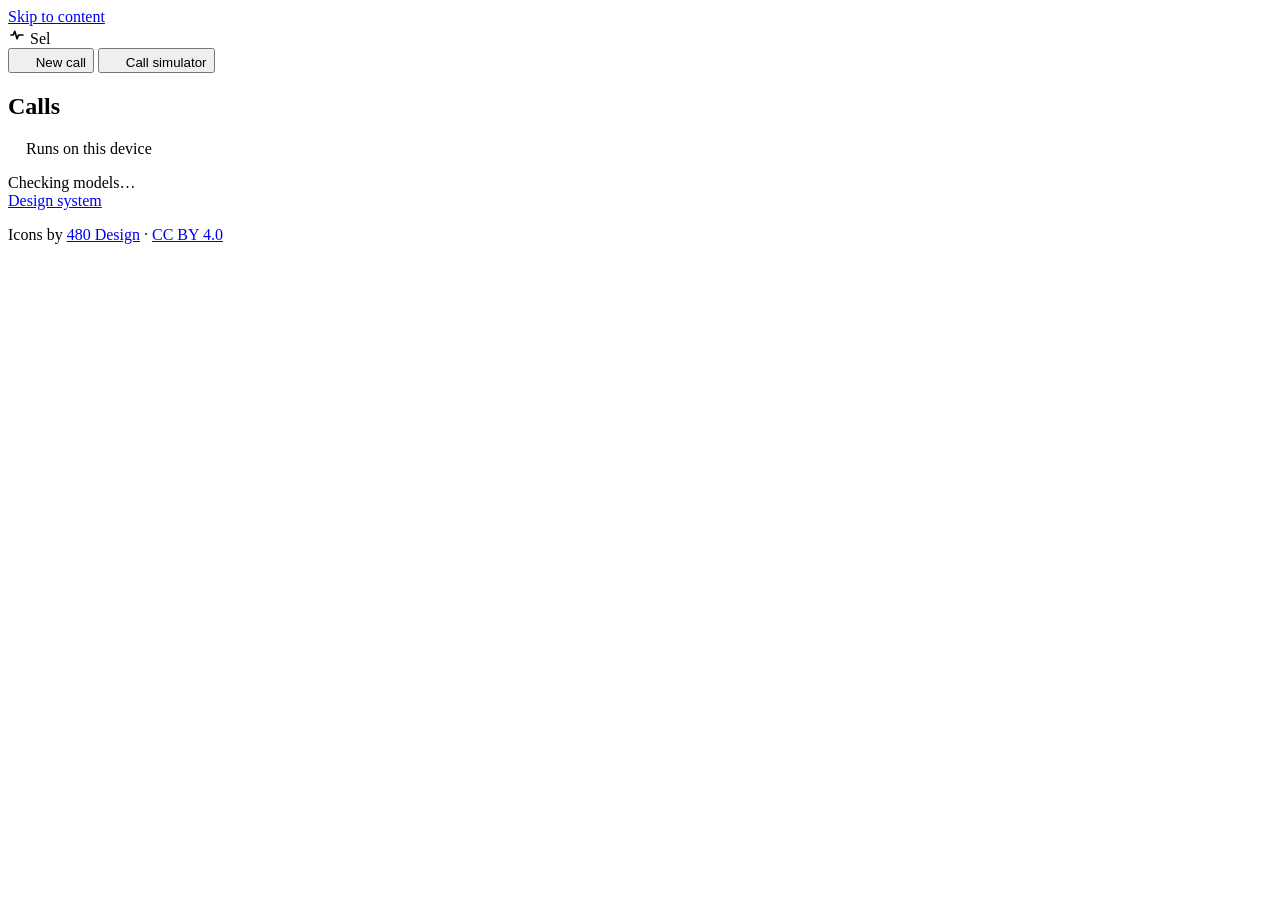
==== sel/web/index.html @ 2fe3b8a2 "Add Sel design system and reusable UI skill" ====
<!doctype html>
<html lang="en">
<head>
  <meta charset="utf-8">
  <meta name="viewport" content="width=device-width, initial-scale=1">
  <title>Sel · Call review</title>
  <link rel="icon" href="data:,">
  <link rel="stylesheet" href="/static/style.css">
  <link rel="prefetch" href="/static/sim.js" as="script">
</head>
<body>
  <a class="skip-link" href="#main">Skip to content</a>

  <div class="shell">
    <aside class="sidebar" aria-label="Sel">
      <div class="brand">
        <span class="brand-mark" aria-hidden="true">
          <svg width="18" height="18" viewBox="0 0 24 24" fill="none" stroke="currentColor" stroke-width="2.2" stroke-linecap="round" stroke-linejoin="round"><path d="M4 12h3l2-5 3 10 2-5h6"/></svg>
        </span>
        <span class="brand-name">Sel</span>
      </div>

      <button type="button" class="primary new-call" id="new-call">
        <svg class="solar-icon" width="16" height="16" viewBox="0 0 24 24" aria-hidden="true" focusable="false"><use href="/static/solar-icons.svg#add"/></svg>
        New call
      </button>
      <button type="button" class="new-sim" id="open-sim" aria-current="false">
        <svg class="solar-icon" width="16" height="16" viewBox="0 0 24 24" aria-hidden="true" focusable="false"><use href="/static/solar-icons.svg#phone"/></svg>
        Call simulator
        <span class="live-dot" aria-hidden="true"></span>
      </button>

      <nav class="nav-section" aria-labelledby="calls-title">
        <h2 id="calls-title" class="nav-title">Calls</h2>
        <p id="list-error" class="form-error" role="alert" hidden></p>
        <ul id="call-list" class="call-list"></ul>
        <p id="list-empty" class="muted small" hidden>No calls yet. Choose New call to add a recording.</p>
      </nav>

      <section class="device-card" aria-labelledby="device-title">
        <p id="device-title" class="device-title">
          <svg class="solar-icon" width="14" height="14" viewBox="0 0 24 24" aria-hidden="true" focusable="false"><use href="/static/solar-icons.svg#lock"/></svg>
          Runs on this device
        </p>
        <div id="health" class="health" role="status" aria-live="polite">Checking models…</div>
      </section>
      <a class="design-system-link" href="/static/design-system.html">Design system</a>
      <p class="icon-credit">Icons by <a href="https://www.figma.com/community/file/1166831539721848736" target="_blank" rel="noopener noreferrer">480 Design</a> · <a href="https://creativecommons.org/licenses/by/4.0/" target="_blank" rel="noopener noreferrer">CC BY 4.0</a></p>
    </aside>

    <div class="workspace">
      <header class="topbar">
        <ol id="steps" class="steps" aria-label="Review progress" hidden></ol>
      </header>
      <main id="main" class="main"></main>
    </div>
  </div>

  <script src="/static/app.js" data-sim="/static/sim.js" data-worklet="/static/pcm-worklet.js"></script>
</body>
</html>
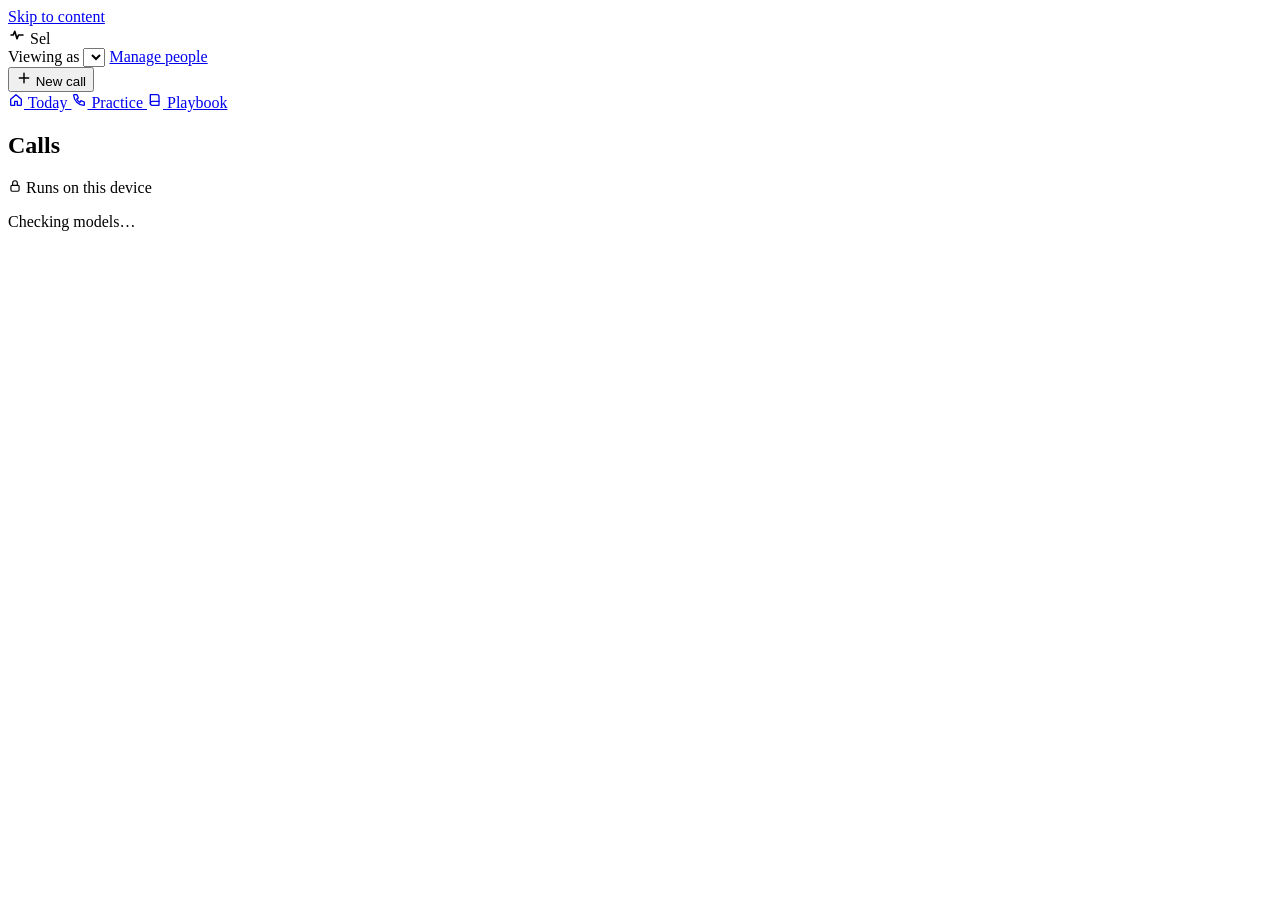
==== commit de76a87b: "Add people, Today, Playbook and rep ownership of calls (work in progress)" ====
--- a/sel/web/index.html
+++ b/sel/web/index.html
@@ -3,10 +3,11 @@
 <head>
   <meta charset="utf-8">
   <meta name="viewport" content="width=device-width, initial-scale=1">
-  <title>Sel · Call review</title>
+  <title>Sel · Sales coaching</title>
   <link rel="icon" href="data:,">
   <link rel="stylesheet" href="/static/style.css">
   <link rel="prefetch" href="/static/sim.js" as="script">
+  <link rel="prefetch" href="/static/coach.js" as="script">
 </head>
 <body>
   <a class="skip-link" href="#main">Skip to content</a>
@@ -20,18 +21,38 @@
         <span class="brand-name">Sel</span>
       </div>
 
+      <div class="viewer">
+        <label for="viewer" class="nav-title">Viewing as</label>
+        <select id="viewer"></select>
+        <a class="viewer-manage small" href="#people">Manage people</a>
+      </div>
+
       <button type="button" class="primary new-call" id="new-call">
-        <svg class="solar-icon" width="16" height="16" viewBox="0 0 24 24" aria-hidden="true" focusable="false"><use href="/static/solar-icons.svg#add"/></svg>
+        <svg width="16" height="16" viewBox="0 0 24 24" fill="none" stroke="currentColor" stroke-width="2.2" stroke-linecap="round" aria-hidden="true"><path d="M12 5v14M5 12h14"/></svg>
         New call
       </button>
-      <button type="button" class="new-sim" id="open-sim" aria-current="false">
-        <svg class="solar-icon" width="16" height="16" viewBox="0 0 24 24" aria-hidden="true" focusable="false"><use href="/static/solar-icons.svg#phone"/></svg>
-        Call simulator
-        <span class="live-dot" aria-hidden="true"></span>
-      </button>
+
+      <nav class="primary-nav" aria-label="Sections">
+        <a href="#today" data-nav="today">
+          <svg width="16" height="16" viewBox="0 0 24 24" fill="none" stroke="currentColor" stroke-width="2" stroke-linecap="round" stroke-linejoin="round" aria-hidden="true"><path d="M4 11l8-7 8 7v8a1 1 0 0 1-1 1h-5v-6h-4v6H5a1 1 0 0 1-1-1z"/></svg>
+          Today
+        </a>
+        <a href="#sim" data-nav="sim" id="open-sim">
+          <svg width="16" height="16" viewBox="0 0 24 24" fill="none" stroke="currentColor" stroke-width="2" stroke-linecap="round" stroke-linejoin="round" aria-hidden="true"><path d="M5 4h4l2 5-2.5 1.5a11 11 0 0 0 5 5L15 13l5 2v4a1 1 0 0 1-1 1A16 16 0 0 1 4 5a1 1 0 0 1 1-1z"/></svg>
+          Practice
+          <span class="live-dot" aria-hidden="true"></span>
+        </a>
+        <a href="#playbook" data-nav="playbook">
+          <svg width="16" height="16" viewBox="0 0 24 24" fill="none" stroke="currentColor" stroke-width="2" stroke-linecap="round" stroke-linejoin="round" aria-hidden="true"><path d="M5 4h10a3 3 0 0 1 3 3v13H8a3 3 0 0 1-3-3z"/><path d="M5 17a3 3 0 0 1 3-3h10"/></svg>
+          Playbook
+        </a>
+      </nav>
 
       <nav class="nav-section" aria-labelledby="calls-title">
-        <h2 id="calls-title" class="nav-title">Calls</h2>
+        <div class="nav-head">
+          <h2 id="calls-title" class="nav-title">Calls</h2>
+          <div class="scope-toggle" id="call-scope" role="group" aria-label="Which calls"></div>
+        </div>
         <p id="list-error" class="form-error" role="alert" hidden></p>
         <ul id="call-list" class="call-list"></ul>
         <p id="list-empty" class="muted small" hidden>No calls yet. Choose New call to add a recording.</p>
@@ -39,13 +60,11 @@
 
       <section class="device-card" aria-labelledby="device-title">
         <p id="device-title" class="device-title">
-          <svg class="solar-icon" width="14" height="14" viewBox="0 0 24 24" aria-hidden="true" focusable="false"><use href="/static/solar-icons.svg#lock"/></svg>
+          <svg width="14" height="14" viewBox="0 0 24 24" fill="none" stroke="currentColor" stroke-width="2" stroke-linecap="round" stroke-linejoin="round" aria-hidden="true"><rect x="5" y="11" width="14" height="10" rx="2"/><path d="M8 11V7a4 4 0 0 1 8 0v4"/></svg>
           Runs on this device
         </p>
         <div id="health" class="health" role="status" aria-live="polite">Checking models…</div>
       </section>
-      <a class="design-system-link" href="/static/design-system.html">Design system</a>
-      <p class="icon-credit">Icons by <a href="https://www.figma.com/community/file/1166831539721848736" target="_blank" rel="noopener noreferrer">480 Design</a> · <a href="https://creativecommons.org/licenses/by/4.0/" target="_blank" rel="noopener noreferrer">CC BY 4.0</a></p>
     </aside>
 
     <div class="workspace">
@@ -56,6 +75,6 @@
     </div>
   </div>
 
-  <script src="/static/app.js" data-sim="/static/sim.js" data-worklet="/static/pcm-worklet.js"></script>
+  <script src="/static/app.js" data-sim="/static/sim.js" data-coach="/static/coach.js" data-worklet="/static/pcm-worklet.js"></script>
 </body>
 </html>
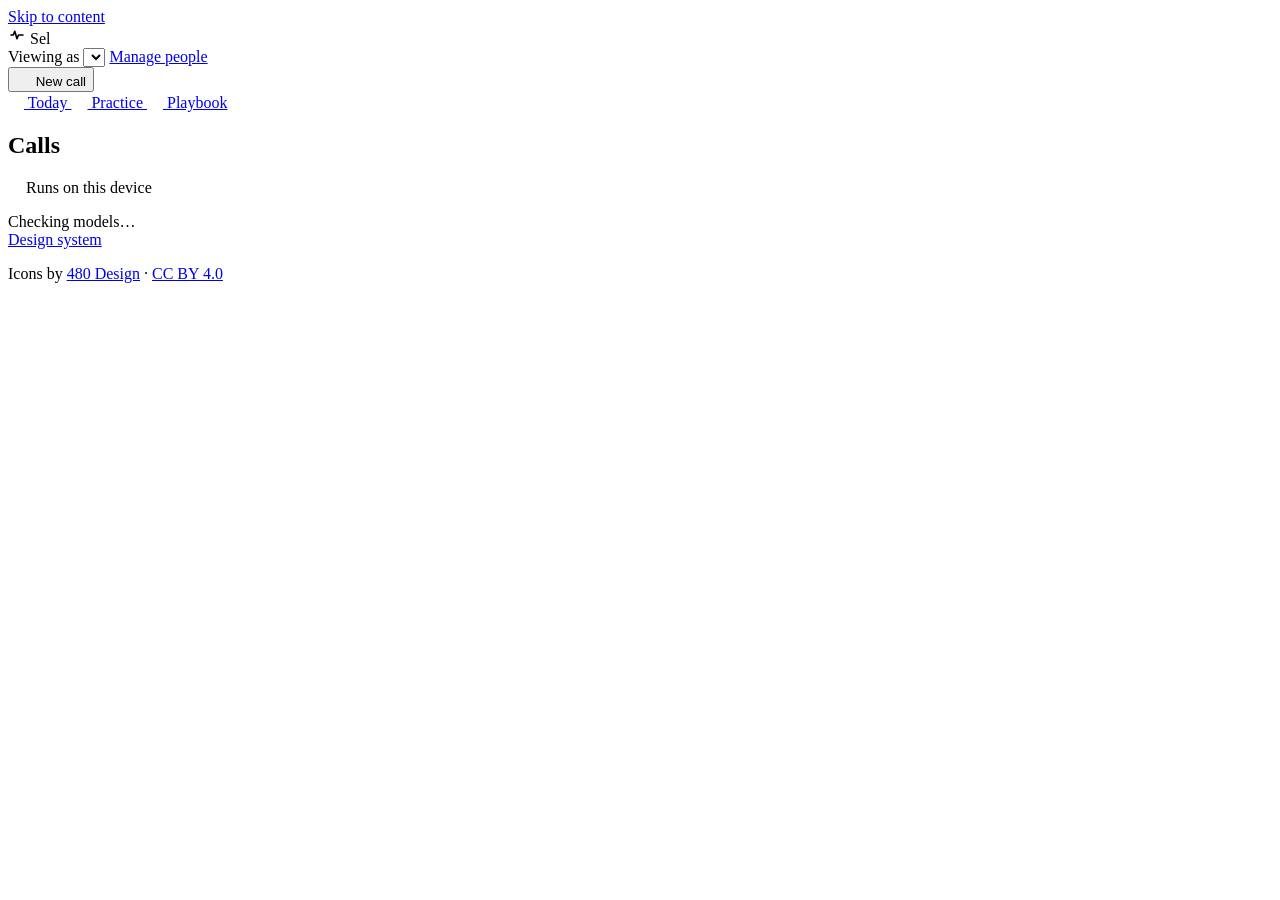
==== commit 8f46c8df: "Merge main's design system; bring Today, Playbook and People onto it Main added the Sel design syste" ====
--- a/sel/web/index.html
+++ b/sel/web/index.html
@@ -28,22 +28,21 @@
       </div>
 
       <button type="button" class="primary new-call" id="new-call">
-        <svg width="16" height="16" viewBox="0 0 24 24" fill="none" stroke="currentColor" stroke-width="2.2" stroke-linecap="round" aria-hidden="true"><path d="M12 5v14M5 12h14"/></svg>
+        <svg class="solar-icon" width="16" height="16" viewBox="0 0 24 24" aria-hidden="true" focusable="false"><use href="/static/solar-icons.svg#add"/></svg>
         New call
       </button>
-
       <nav class="primary-nav" aria-label="Sections">
         <a href="#today" data-nav="today">
-          <svg width="16" height="16" viewBox="0 0 24 24" fill="none" stroke="currentColor" stroke-width="2" stroke-linecap="round" stroke-linejoin="round" aria-hidden="true"><path d="M4 11l8-7 8 7v8a1 1 0 0 1-1 1h-5v-6h-4v6H5a1 1 0 0 1-1-1z"/></svg>
+          <svg class="solar-icon" width="16" height="16" viewBox="0 0 24 24" aria-hidden="true" focusable="false"><use href="/static/solar-icons.svg#calendar"/></svg>
           Today
         </a>
         <a href="#sim" data-nav="sim" id="open-sim">
-          <svg width="16" height="16" viewBox="0 0 24 24" fill="none" stroke="currentColor" stroke-width="2" stroke-linecap="round" stroke-linejoin="round" aria-hidden="true"><path d="M5 4h4l2 5-2.5 1.5a11 11 0 0 0 5 5L15 13l5 2v4a1 1 0 0 1-1 1A16 16 0 0 1 4 5a1 1 0 0 1 1-1z"/></svg>
+          <svg class="solar-icon" width="16" height="16" viewBox="0 0 24 24" aria-hidden="true" focusable="false"><use href="/static/solar-icons.svg#phone"/></svg>
           Practice
           <span class="live-dot" aria-hidden="true"></span>
         </a>
         <a href="#playbook" data-nav="playbook">
-          <svg width="16" height="16" viewBox="0 0 24 24" fill="none" stroke="currentColor" stroke-width="2" stroke-linecap="round" stroke-linejoin="round" aria-hidden="true"><path d="M5 4h10a3 3 0 0 1 3 3v13H8a3 3 0 0 1-3-3z"/><path d="M5 17a3 3 0 0 1 3-3h10"/></svg>
+          <svg class="solar-icon" width="16" height="16" viewBox="0 0 24 24" aria-hidden="true" focusable="false"><use href="/static/solar-icons.svg#doc"/></svg>
           Playbook
         </a>
       </nav>
@@ -60,11 +59,13 @@
 
       <section class="device-card" aria-labelledby="device-title">
         <p id="device-title" class="device-title">
-          <svg width="14" height="14" viewBox="0 0 24 24" fill="none" stroke="currentColor" stroke-width="2" stroke-linecap="round" stroke-linejoin="round" aria-hidden="true"><rect x="5" y="11" width="14" height="10" rx="2"/><path d="M8 11V7a4 4 0 0 1 8 0v4"/></svg>
+          <svg class="solar-icon" width="14" height="14" viewBox="0 0 24 24" aria-hidden="true" focusable="false"><use href="/static/solar-icons.svg#lock"/></svg>
           Runs on this device
         </p>
         <div id="health" class="health" role="status" aria-live="polite">Checking models…</div>
       </section>
+      <a class="design-system-link" href="/static/design-system.html">Design system</a>
+      <p class="icon-credit">Icons by <a href="https://www.figma.com/community/file/1166831539721848736" target="_blank" rel="noopener noreferrer">480 Design</a> · <a href="https://creativecommons.org/licenses/by/4.0/" target="_blank" rel="noopener noreferrer">CC BY 4.0</a></p>
     </aside>
 
     <div class="workspace">
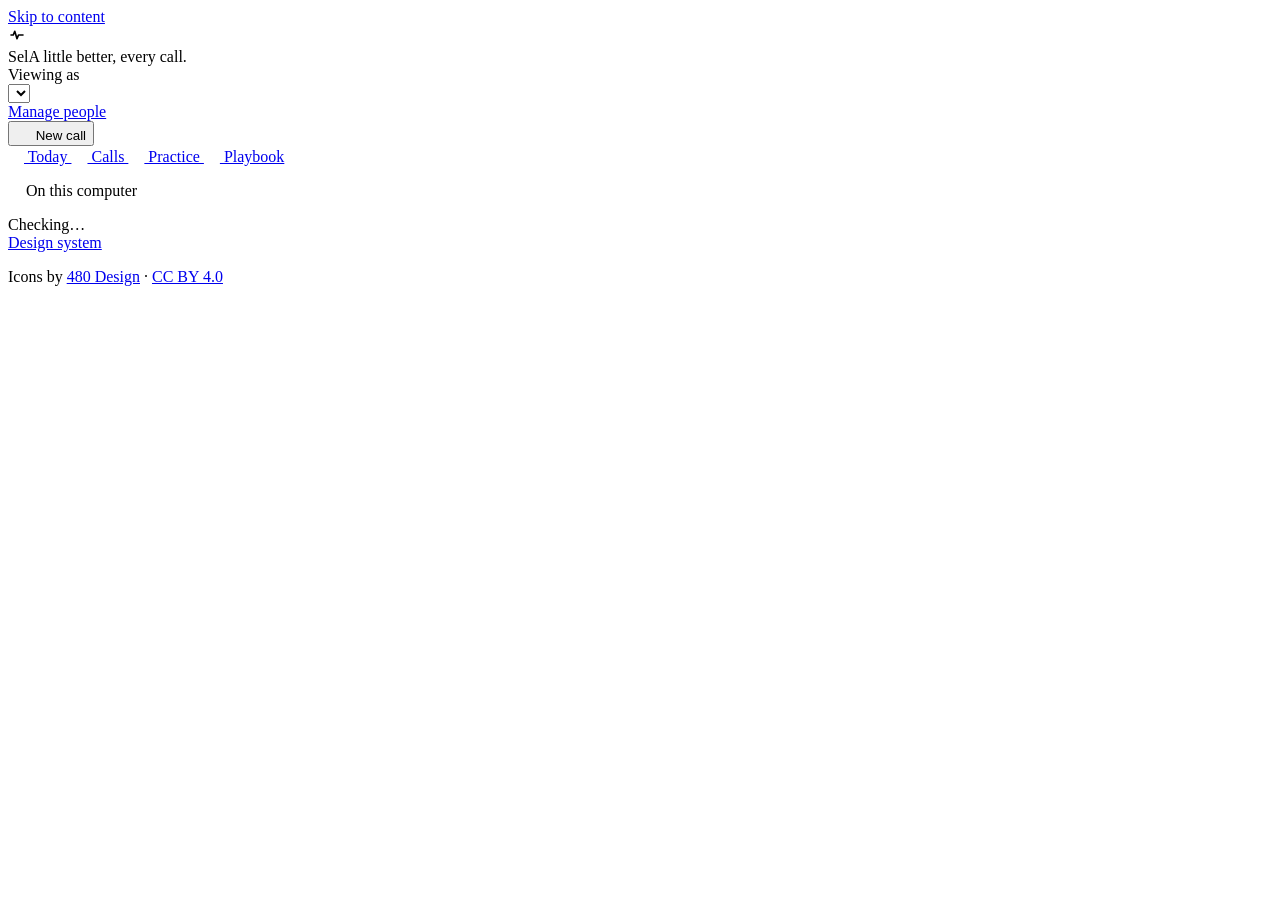
==== commit 125ce8d2: "Add prep, playbook and leads; restyle app on design system" ====
--- a/sel/web/index.html
+++ b/sel/web/index.html
@@ -8,6 +8,7 @@
   <link rel="stylesheet" href="/static/style.css">
   <link rel="prefetch" href="/static/sim.js" as="script">
   <link rel="prefetch" href="/static/coach.js" as="script">
+  <link rel="prefetch" href="/static/practice.js" as="script">
 </head>
 <body>
   <a class="skip-link" href="#main">Skip to content</a>
@@ -18,12 +19,12 @@
         <span class="brand-mark" aria-hidden="true">
           <svg width="18" height="18" viewBox="0 0 24 24" fill="none" stroke="currentColor" stroke-width="2.2" stroke-linecap="round" stroke-linejoin="round"><path d="M4 12h3l2-5 3 10 2-5h6"/></svg>
         </span>
-        <span class="brand-name">Sel</span>
+        <div class="brand-copy"><span class="brand-name">Sel</span><span class="brand-caption">A little better, every call.</span></div>
       </div>
 
       <div class="viewer">
         <label for="viewer" class="nav-title">Viewing as</label>
-        <select id="viewer"></select>
+        <div class="viewer-identity"><span id="viewer-portrait" aria-hidden="true"></span><select id="viewer"></select></div>
         <a class="viewer-manage small" href="#people">Manage people</a>
       </div>
 
@@ -36,8 +37,12 @@
           <svg class="solar-icon" width="16" height="16" viewBox="0 0 24 24" aria-hidden="true" focusable="false"><use href="/static/solar-icons.svg#calendar"/></svg>
           Today
         </a>
-        <a href="#sim" data-nav="sim" id="open-sim">
+        <a href="#calls" data-nav="calls">
           <svg class="solar-icon" width="16" height="16" viewBox="0 0 24 24" aria-hidden="true" focusable="false"><use href="/static/solar-icons.svg#phone"/></svg>
+          Calls
+        </a>
+        <a href="#practice" data-nav="practice" id="open-sim">
+          <svg class="solar-icon" width="16" height="16" viewBox="0 0 24 24" aria-hidden="true" focusable="false"><use href="/static/solar-icons.svg#target"/></svg>
           Practice
           <span class="live-dot" aria-hidden="true"></span>
         </a>
@@ -47,35 +52,26 @@
         </a>
       </nav>
 
-      <nav class="nav-section" aria-labelledby="calls-title">
-        <div class="nav-head">
-          <h2 id="calls-title" class="nav-title">Calls</h2>
-          <div class="scope-toggle" id="call-scope" role="group" aria-label="Which calls"></div>
-        </div>
-        <p id="list-error" class="form-error" role="alert" hidden></p>
-        <ul id="call-list" class="call-list"></ul>
-        <p id="list-empty" class="muted small" hidden>No calls yet. Choose New call to add a recording.</p>
-      </nav>
-
       <section class="device-card" aria-labelledby="device-title">
         <p id="device-title" class="device-title">
           <svg class="solar-icon" width="14" height="14" viewBox="0 0 24 24" aria-hidden="true" focusable="false"><use href="/static/solar-icons.svg#lock"/></svg>
-          Runs on this device
+          On this computer
         </p>
-        <div id="health" class="health" role="status" aria-live="polite">Checking models…</div>
+        <div id="health" class="health" role="status" aria-live="polite">Checking…</div>
       </section>
       <a class="design-system-link" href="/static/design-system.html">Design system</a>
       <p class="icon-credit">Icons by <a href="https://www.figma.com/community/file/1166831539721848736" target="_blank" rel="noopener noreferrer">480 Design</a> · <a href="https://creativecommons.org/licenses/by/4.0/" target="_blank" rel="noopener noreferrer">CC BY 4.0</a></p>
     </aside>
 
     <div class="workspace">
-      <header class="topbar">
+      <main id="main" class="main"></main>
+      <div class="review-dock" hidden>
         <ol id="steps" class="steps" aria-label="Review progress" hidden></ol>
-      </header>
-      <main id="main" class="main"></main>
+      </div>
     </div>
   </div>
 
-  <script src="/static/app.js" data-sim="/static/sim.js" data-coach="/static/coach.js" data-worklet="/static/pcm-worklet.js"></script>
+  <script src="/static/dropdown.js"></script>
+  <script src="/static/app.js" data-sim="/static/sim.js" data-coach="/static/coach.js" data-practice="/static/practice.js" data-worklet="/static/pcm-worklet.js"></script>
 </body>
 </html>
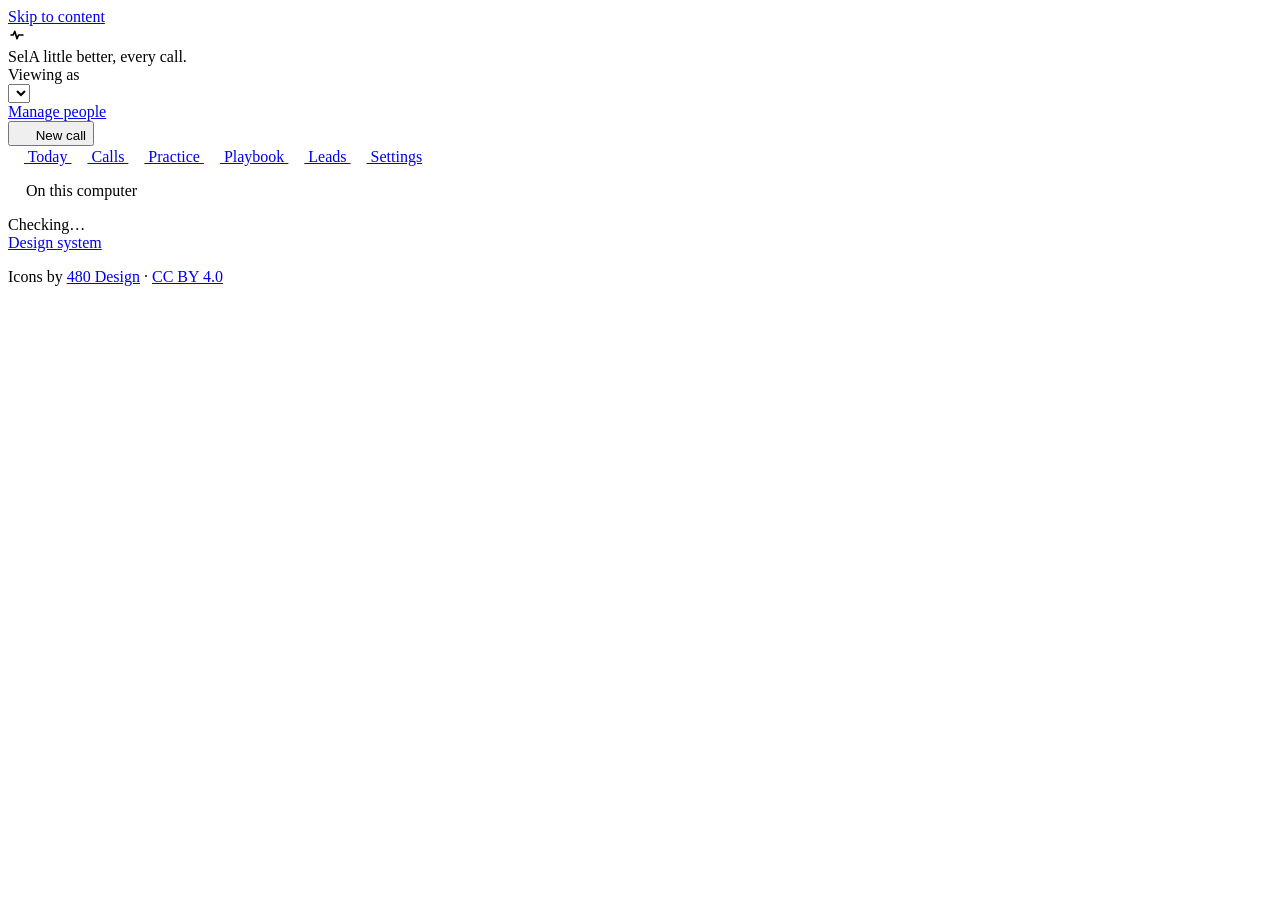
==== commit d4885c6d: "Prepare, team and the flywheel (Phase 4) Wire leads, Prep, the playbook overlay and the Librarian in" ====
--- a/sel/web/index.html
+++ b/sel/web/index.html
@@ -9,6 +9,7 @@
   <link rel="prefetch" href="/static/sim.js" as="script">
   <link rel="prefetch" href="/static/coach.js" as="script">
   <link rel="prefetch" href="/static/practice.js" as="script">
+  <link rel="prefetch" href="/static/team.js" as="script">
 </head>
 <body>
   <a class="skip-link" href="#main">Skip to content</a>
@@ -50,6 +51,18 @@
           <svg class="solar-icon" width="16" height="16" viewBox="0 0 24 24" aria-hidden="true" focusable="false"><use href="/static/solar-icons.svg#doc"/></svg>
           Playbook
         </a>
+        <a href="#leads" data-nav="leads">
+          <svg class="solar-icon" width="16" height="16" viewBox="0 0 24 24" aria-hidden="true" focusable="false"><use href="/static/solar-icons.svg#user"/></svg>
+          Leads
+        </a>
+        <a href="#team" data-nav="team" hidden>
+          <svg class="solar-icon" width="16" height="16" viewBox="0 0 24 24" aria-hidden="true" focusable="false"><use href="/static/solar-icons.svg#gauge"/></svg>
+          Team
+        </a>
+        <a href="#settings" data-nav="settings">
+          <svg class="solar-icon" width="16" height="16" viewBox="0 0 24 24" aria-hidden="true" focusable="false"><use href="/static/solar-icons.svg#lock"/></svg>
+          Settings
+        </a>
       </nav>
 
       <section class="device-card" aria-labelledby="device-title">
@@ -72,6 +85,6 @@
   </div>
 
   <script src="/static/dropdown.js"></script>
-  <script src="/static/app.js" data-sim="/static/sim.js" data-coach="/static/coach.js" data-practice="/static/practice.js" data-worklet="/static/pcm-worklet.js"></script>
+  <script src="/static/app.js" data-sim="/static/sim.js" data-coach="/static/coach.js" data-practice="/static/practice.js" data-team="/static/team.js" data-worklet="/static/pcm-worklet.js"></script>
 </body>
 </html>
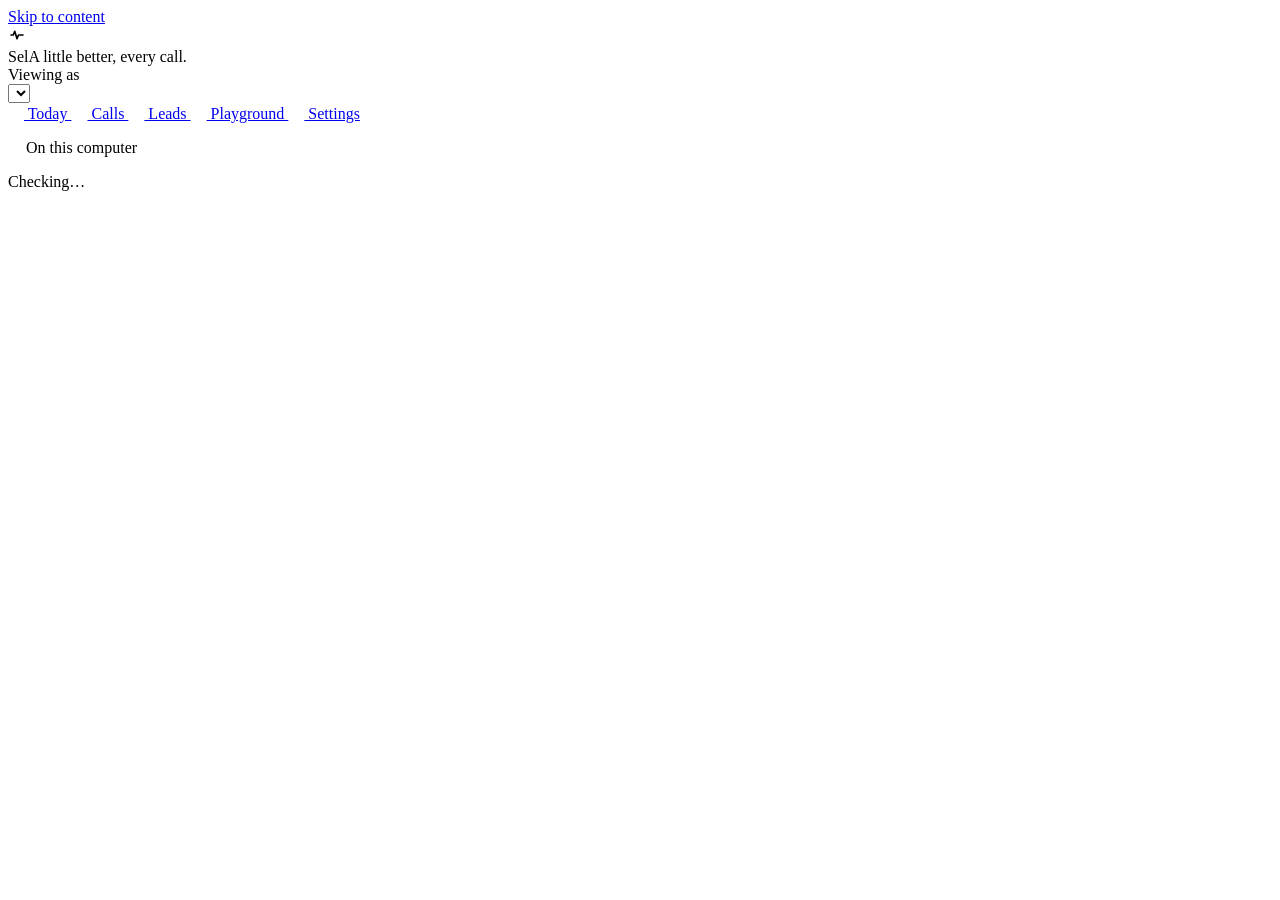
==== commit c00212cf: "Add Playground and restyle Leads, Calls and Team Playground replaces the Playbook label while keepin" ====
--- a/sel/web/index.html
+++ b/sel/web/index.html
@@ -26,13 +26,8 @@
       <div class="viewer">
         <label for="viewer" class="nav-title">Viewing as</label>
         <div class="viewer-identity"><span id="viewer-portrait" aria-hidden="true"></span><select id="viewer"></select></div>
-        <a class="viewer-manage small" href="#people">Manage people</a>
       </div>
 
-      <button type="button" class="primary new-call" id="new-call">
-        <svg class="solar-icon" width="16" height="16" viewBox="0 0 24 24" aria-hidden="true" focusable="false"><use href="/static/solar-icons.svg#add"/></svg>
-        New call
-      </button>
       <nav class="primary-nav" aria-label="Sections">
         <a href="#today" data-nav="today">
           <svg class="solar-icon" width="16" height="16" viewBox="0 0 24 24" aria-hidden="true" focusable="false"><use href="/static/solar-icons.svg#calendar"/></svg>
@@ -42,38 +37,31 @@
           <svg class="solar-icon" width="16" height="16" viewBox="0 0 24 24" aria-hidden="true" focusable="false"><use href="/static/solar-icons.svg#phone"/></svg>
           Calls
         </a>
-        <a href="#practice" data-nav="practice" id="open-sim">
-          <svg class="solar-icon" width="16" height="16" viewBox="0 0 24 24" aria-hidden="true" focusable="false"><use href="/static/solar-icons.svg#target"/></svg>
-          Practice
-          <span class="live-dot" aria-hidden="true"></span>
-        </a>
-        <a href="#playbook" data-nav="playbook">
-          <svg class="solar-icon" width="16" height="16" viewBox="0 0 24 24" aria-hidden="true" focusable="false"><use href="/static/solar-icons.svg#doc"/></svg>
-          Playbook
-        </a>
         <a href="#leads" data-nav="leads">
           <svg class="solar-icon" width="16" height="16" viewBox="0 0 24 24" aria-hidden="true" focusable="false"><use href="/static/solar-icons.svg#user"/></svg>
           Leads
         </a>
+        <a href="#playbook" data-nav="playbook">
+          <svg class="solar-icon" width="16" height="16" viewBox="0 0 24 24" aria-hidden="true" focusable="false"><use href="/static/solar-icons.svg#doc"/></svg>
+          Playground
+        </a>
         <a href="#team" data-nav="team" hidden>
-          <svg class="solar-icon" width="16" height="16" viewBox="0 0 24 24" aria-hidden="true" focusable="false"><use href="/static/solar-icons.svg#gauge"/></svg>
+          <svg class="solar-icon" width="16" height="16" viewBox="0 0 24 24" aria-hidden="true" focusable="false"><use href="/static/solar-icons.svg#users"/></svg>
           Team
         </a>
         <a href="#settings" data-nav="settings">
-          <svg class="solar-icon" width="16" height="16" viewBox="0 0 24 24" aria-hidden="true" focusable="false"><use href="/static/solar-icons.svg#lock"/></svg>
+          <svg class="solar-icon" width="16" height="16" viewBox="0 0 24 24" aria-hidden="true" focusable="false"><use href="/static/solar-icons.svg#settings"/></svg>
           Settings
         </a>
       </nav>
 
       <section class="device-card" aria-labelledby="device-title">
         <p id="device-title" class="device-title">
-          <svg class="solar-icon" width="14" height="14" viewBox="0 0 24 24" aria-hidden="true" focusable="false"><use href="/static/solar-icons.svg#lock"/></svg>
+          <svg class="solar-icon" width="14" height="14" viewBox="0 0 24 24" aria-hidden="true" focusable="false"><use href="/static/solar-icons.svg#computer"/></svg>
           On this computer
         </p>
         <div id="health" class="health" role="status" aria-live="polite">Checking…</div>
       </section>
-      <a class="design-system-link" href="/static/design-system.html">Design system</a>
-      <p class="icon-credit">Icons by <a href="https://www.figma.com/community/file/1166831539721848736" target="_blank" rel="noopener noreferrer">480 Design</a> · <a href="https://creativecommons.org/licenses/by/4.0/" target="_blank" rel="noopener noreferrer">CC BY 4.0</a></p>
     </aside>
 
     <div class="workspace">
